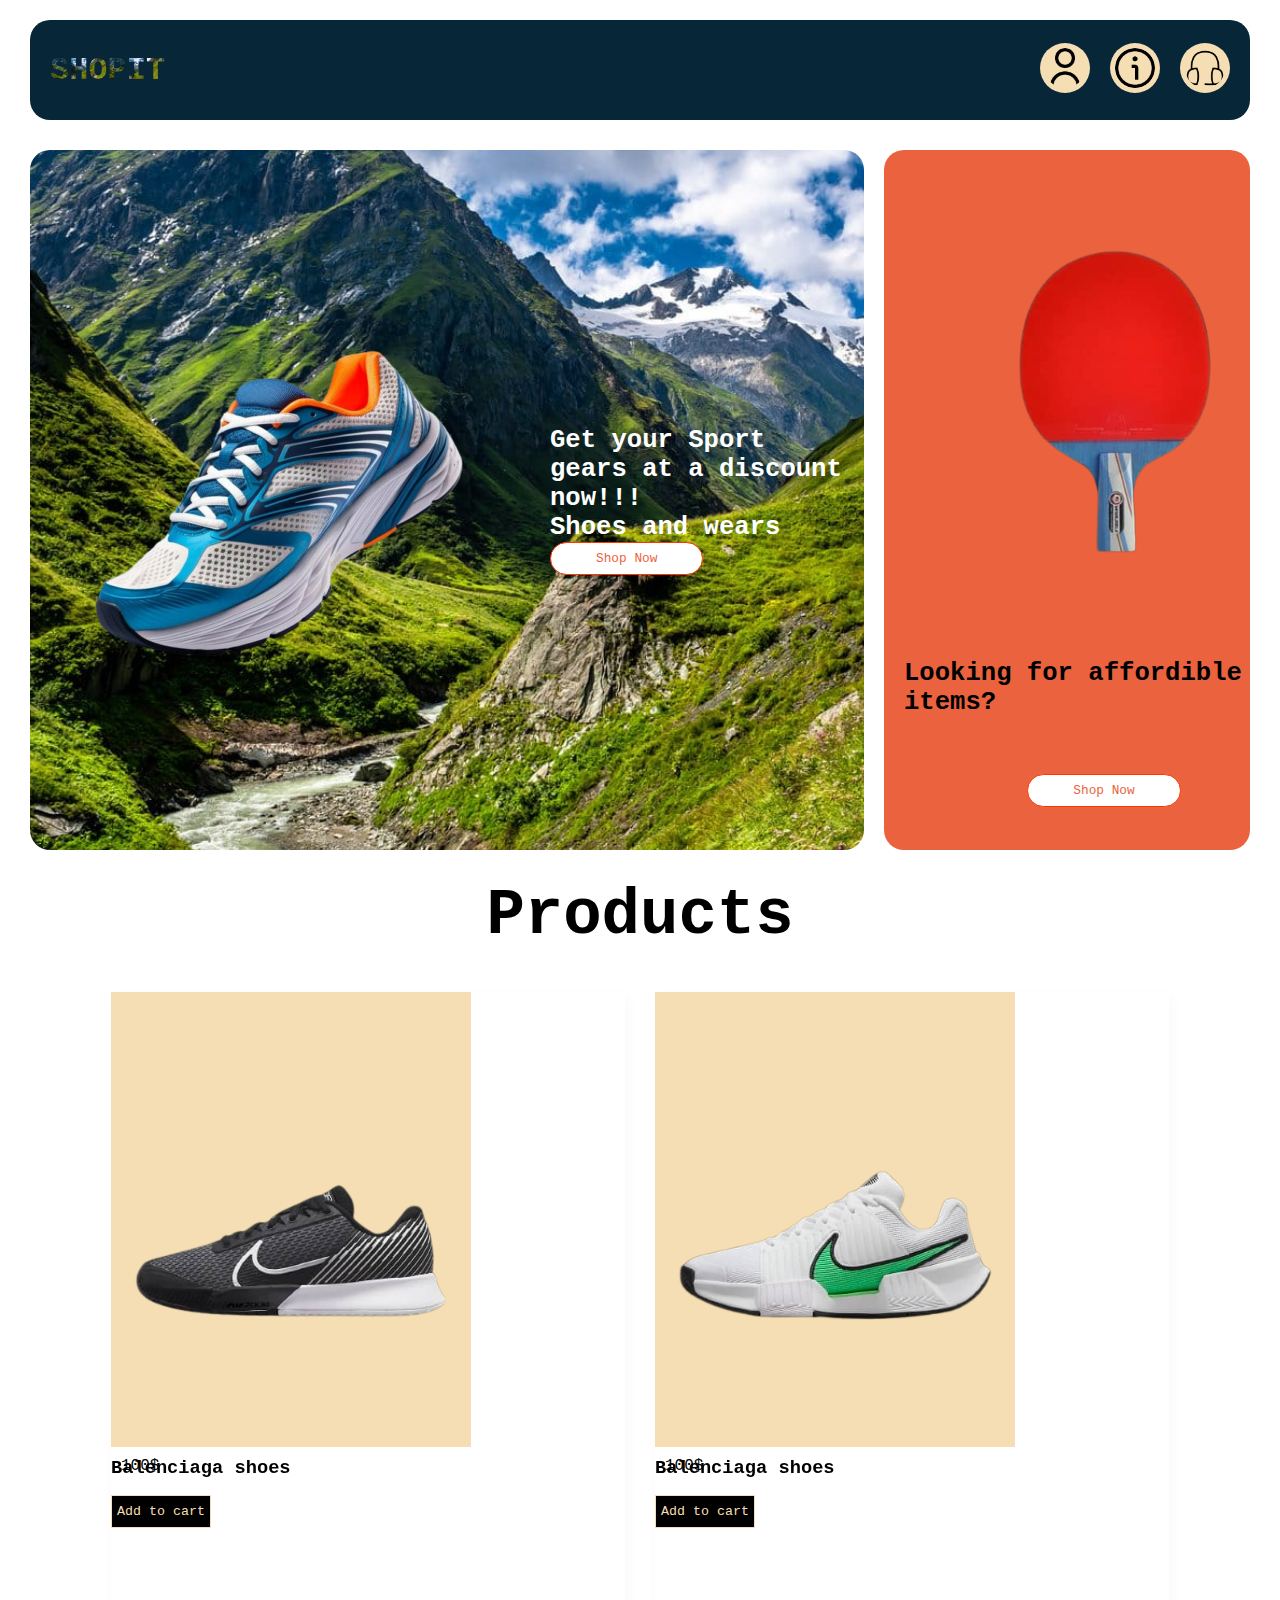
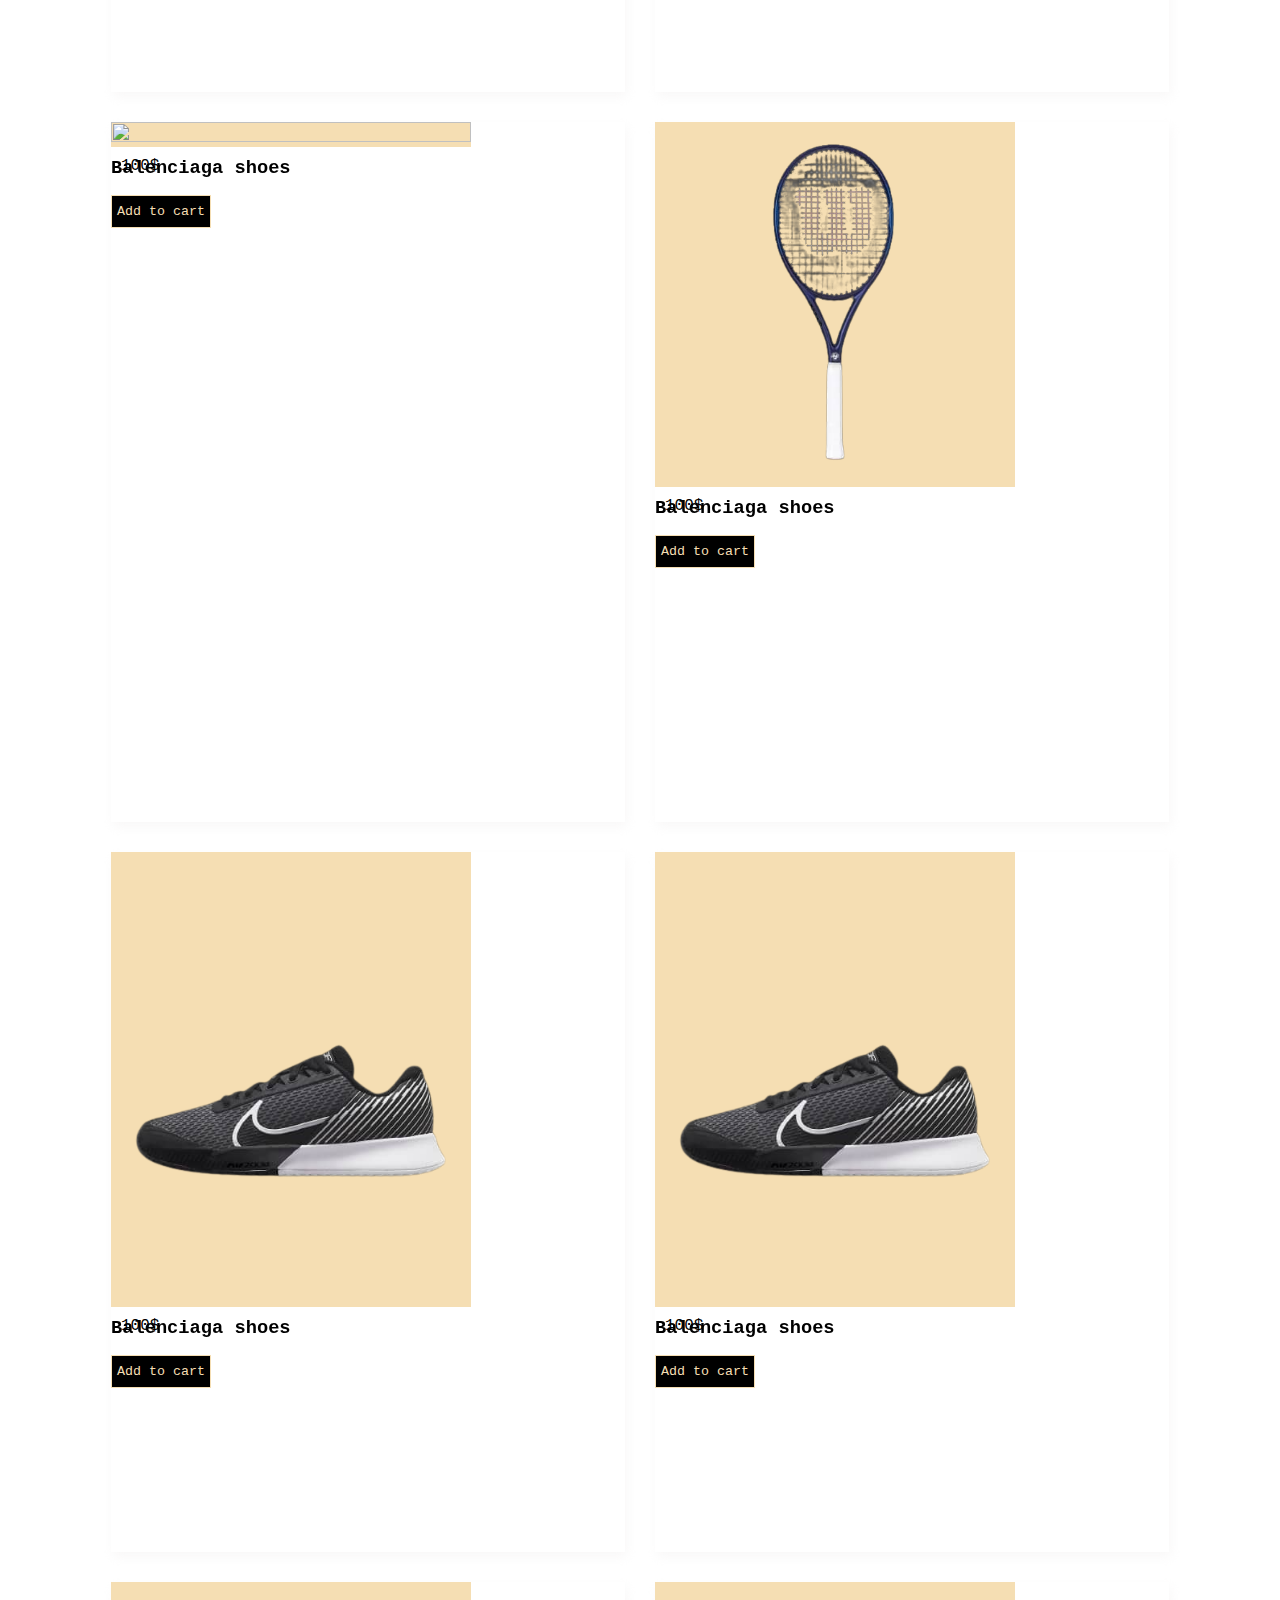
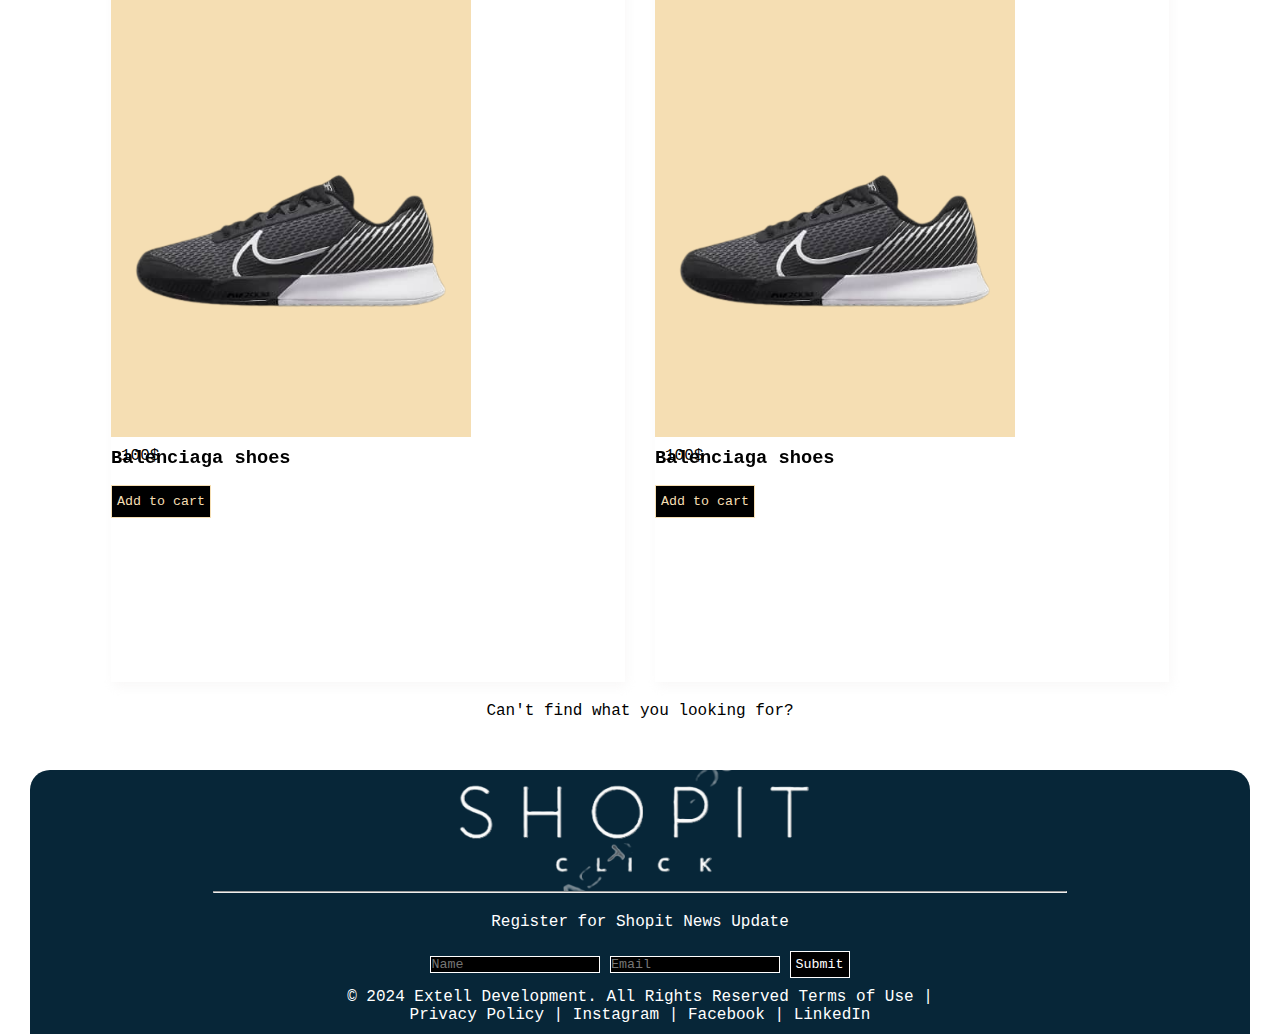
==== personal/index.html @ 9f194ce3 "Add files via upload" ====
<!DOCTYPE html>
<html lang="en">
  <head>
    <meta charset="UTF-8" />
    <meta name="viewport" content="width=device-width, initial-scale=1.0" />
    <title>Document</title>
    <link rel="stylesheet" href="style.css" />
    <link
      rel="stylesheet"
      href="https://cdnjs.cloudflare.com/ajax/libs/font-awesome/6.5.2/css/all.min.css"
      integrity="sha512-SnH5WK+bZxgPHs44uWIX+LLJAJ9/2PkPKZ5QiAj6Ta86w+fsb2TkcmfRyVX3pBnMFcV7oQPJkl9QevSCWr3W6A=="
      crossorigin="anonymous"
      referrerpolicy="no-referrer"
    />
    <script src="index.js"></script>
  </head>
  <body id="body">
    <header>
      <div class="text">
        <h1>SHOPIT</h1>
      </div>
      <div>
        <ul class="nav-link" id="nav-link">
          <li>
            <a href="profile.html"
              ><img src="asset/image/user.png" alt="Profile"
            /></a>
          </li>
          <li>
            <a href="store.html"
              ><img src="asset/image/info (1).png" alt="Info"
            /></a>
          </li>

          <li>
            <a href="support.html"
              ><img src="asset/image/headset.png" alt="support"
            /></a>
          </li>
        </ul>
      </div>

      <a href="#nav-link" class="nav-btn">
        <div class="menu-btn">
          <img src="asset/image/images.png" alt="" />
        </div>
      </a>
    </header>

    <section>
      <div class="main">
        <div>
          <img src="asset/image/blue-shoe.png" alt="" />
        </div>
        <div>
          <div class="banner">
            <div class="advert">
              <h1>Get your Sport gears at a discount now!!!</h1>
              <h2>Shoes and wears</h2>
              <button class="advert-button">
                <a href="store.html">Shop Now</a>
              </button>
            </div>
          </div>
        </div>
      </div>

      <div class="main2">
        <img src="asset/image/bat-r.png" alt="">
        <h2>
          Looking for affordible items?
        </h2>
        <button class="advert-button">
          <a href="store.html">Shop Now</a>
        </button>
      </div>
    </section>



    <div class="scroll">
      

      <div class="products">
        <div class="section">
          <div class="text2">
            <h1>Products</h1>
          </div>

          <div class="product-list">
            <div class="product-item">
              <div class="boxes grid-item">
                <div class="item-image-holder">
                  <img src="asset/image/shoe1-removebg-preview.png" alt="" />
                </div>
                <h3>Balenciaga shoes</h3>
                <p class="price">
                  100$<i class="fa fa-usd" aria-hidden="true"></i>
                </p>
                <button class="add-cart">
                  <i class="fa fa-cart-plus" aria-hidden="true"></i>Add to cart
                </button>
              </div>

              <div class="boxes grid-item">
                <div class="item-image-holder">
                  <img src="asset/image/shoe2-removebg-preview.png" alt="" />
                </div>
                <h3>Balenciaga shoes</h3>
                <p class="price">
                  100$<i class="fa fa-usd" aria-hidden="true"></i>
                </p>
                <button class="add-cart">
                  <i class="fa fa-cart-plus" aria-hidden="true"></i>Add to cart
                </button>
              </div>

              <div class="boxes grid-item">
                <div class="item-image-holder">
                  <img src="asset/image/bat-removebg-preview.png" alt="" />
                </div>
                <h3>Balenciaga shoes</h3>
                <p class="price">
                  100$<i class="fa fa-usd" aria-hidden="true"></i>
                </p>
                <button class="add-cart">
                  <i class="fa fa-cart-plus" aria-hidden="true"></i>Add to cart
                </button>
              </div>

              <div class="boxes grid-item">
                <div class="item-image-holder">
                  <img src="asset/image/rack-removebg-preview.png" alt="" />
                </div>
                <h3>Balenciaga shoes</h3>
                <p class="price">
                  100$<i class="fa fa-usd" aria-hidden="true"></i>
                </p>
                <button class="add-cart">
                  <i class="fa fa-cart-plus" aria-hidden="true"></i>Add to cart
                </button>
              </div>

              <div class="boxes grid-item">
                <div class="item-image-holder">
                  <img src="asset/image/shoe1-removebg-preview.png" alt="" />
                </div>
                <h3>Balenciaga shoes</h3>
                <p class="price">
                  100$<i class="fa fa-usd" aria-hidden="true"></i>
                </p>
                <button class="add-cart">
                  <i class="fa fa-cart-plus" aria-hidden="true"></i>Add to cart
                </button>
              </div>

              <div class="boxes grid-item">
                <div class="item-image-holder">
                  <img src="asset/image/shoe1-removebg-preview.png" alt="" />
                </div>
                <h3>Balenciaga shoes</h3>
                <p class="price">
                  100$<i class="fa fa-usd" aria-hidden="true"></i>
                </p>
                <button class="add-cart">
                  <i class="fa fa-cart-plus" aria-hidden="true"></i>Add to cart
                </button>
              </div>

              <div class="boxes grid-item">
                <div class="item-image-holder">
                  <img src="asset/image/shoe1-removebg-preview.png" alt="" />
                </div>
                <h3>Balenciaga shoes</h3>
                <p class="price">
                  100$<i class="fa fa-usd" aria-hidden="true"></i>
                </p>
                <button class="add-cart">
                  <i class="fa fa-cart-plus" aria-hidden="true"></i>Add to cart
                </button>
              </div>

              <div class="boxes grid-item">
                <div class="item-image-holder">
                  <img src="asset/image/shoe1-removebg-preview.png" alt="" />
                </div>
                <h3>Balenciaga shoes</h3>
                <p class="price">
                  100$<i class="fa fa-usd" aria-hidden="true"></i>
                </p>
                <button class="add-cart">
                  <i class="fa fa-cart-plus" aria-hidden="true"></i>Add to cart
                </button>
              </div>
            </div>
            <div class="cant">
              <a href="store.html">Can't find what you looking for?</a>
            </div>
          </div>
        </div>
      </div>
    </div>

    <footer class="support-footer-index">
      <img src="asset/image/logo2.png" alt="" />
      <div class="footer-line-index">
        <hr />
      </div>

      <p class="register-index">Register for Shopit News Update</p>

      <div class="register-input-index">
        <input type="name" placeholder="Name" />
        <input type="email" placeholder="Email" />
        <button>Submit</button>
      </div>

      <div class="lastline-index">
        <p>
          © 2024 Extell Development. All Rights Reserved Terms of Use | Privacy
          Policy | Instagram | Facebook | LinkedIn
        </p>
      </div>
    </footer>
  </body>
</html>
---- personal/style.css ----
:root {
  --cream: wheat;
  --bg-color-light: #ffffff;
  --text-color-light: #000000;
  --bg-color-dark: #1a1a1a;
  --text-color-dark: #ffffff;
}
* {
  box-sizing: border-box;
  margin: 0;
  padding: 0;
  font-family: "Courier New", Courier, monospace;
}

.logo a {
  text-decoration: none;
  color: black;
  background-color: none;

  height: 80%;
}

body {
  height: 100vh;
  background-color: var(--bg-color-light);
  color: var(--text-color-light);
  padding: 0 30px;
  width: 100%;
}

body.dark-mode {
  background-color: var(--bg-color-dark);
  color: var(--text-color-dark);
}

header {
  width: 100%;
  display: flex;
  justify-content: space-between;
  height: 100px;
  z-index: 2;
  background-color: #072638;
  color: var(--cream);
  border-radius: 20px;
  margin-top: 20px;
  padding: 0 20px;
  place-items: center;
}

header ul {
  list-style: none;
}

header ul img {
  width: 50px;
  background-color: var(--cream);
  border-radius: 50px;
  padding: 5px;
}

header ul img:hover {
  background-color: white;
}

header .text {
  font-size: 1rem;
}


.text {
  text-align: center;
  font-size: 2rem;
}

.text h1 {
  background-image: url("asset/image/bg3.jpg");
  background-size: contain;
  -webkit-background-clip: text;
  background-clip: text;
  color: transparent;
}

.nav-link {
  display: flex;
  gap: 20px;
  background-color: #072638;
  transition: ease-in-out 1s;
}

.nav-link ul {
  list-style: none;
}

.nav-link li a {
  text-decoration: none;
  color: var(--cream);
}

.nav-btn {
  background-color: var(--cream);
  display: none;
}

.menu-btn {
  transition: ease-in-out 1s;
  display: none;
}

.menu-btn img {
  width: 40px;
}

.menu-btn div {
  padding: 2px;
  background-color: black;
  width: 30px;
  border-radius: 3px;
}

/* This is for the index body */
section{
  display: flex;
  gap: 20px;
  margin-top: 30px;
  height: 700px;
}

.main {
  background-image: url("asset/image/bg3.jpg");
  background-size: cover;
  background-attachment: fixed !important;
  -webkit-background-attachment: fixed !important;
  border-radius: 20px;
  display: flex;
  place-items: center;
  width: 70%;
}

.main2{
  width: 30%;
  display: grid;
  place-items: center;
  gap: 10px;
  padding: 20px;
  background-color: #eb633e;
  border-radius: 20px;
}

.main2 img{
  width: 400px;
}

.main2 h2{
  font-size: 2vw;
}




.advert{
  color: white;
  padding: 20px;
}

.advert h1 {
  font-size: 2vw;
  transition: ease-in-out 0.5s;
}

.advert h2 {
  font-size: 2vw;
  transition: ease-in-out;
}

.advert-button {
  padding: 8px 45px;
  background-color: white;
  border: 1.5px solid #f93802 ;
  border-radius: 50px;
  transition: ease-in-out 0.5s;
  font-size: 1vw;
}

.advert-button a {
  text-decoration: none;
  color: #eb633e;

}

.advert-button:hover {
  background-color: var(--cream);
  color: black;
}

.advert-button a:hover {
  color: black;
}

.intro {
  width: 100%;
  text-align: center;
  display: grid;
  place-content: center;
  padding-top: 40px;
  z-index: 1;
}

.intro aside {
  width: 800px;
}

.intro aside p {
  padding: 30px;
}

.image-holder {
  height: 400px;
  width: calc(100% - 60%);
  padding-right: 20px;
}

.image-holder img {
  height: 100%;
  width: 100%;
}

.text2 {
  text-align: center;
  margin-top: 30px;
  font-size: 2rem;
}

.item-image-holder {
  width: 70%;
  background-color: var(--cream);

  overflow: hidden;
}

.item-image-holder img {
  height: 100%;
  width: 100%;
  transition: ease-in-out;
}

.item-image-holder2 img {
  height: 90%;
  width: 90%;
  transition: ease-in-out;
}

.item-image-holder img:hover {
  transform: scale(150%);
}

.item-image-holder2 img:hover {
  transform: scale(150%);
}

.item-image-holder2 {
  overflow: hidden;
}

.static {
  width: 100%;
  display: grid;
  place-items: center;
}

.static img {
  height: 700px;
}

.cant {
  width: 100%;
  display: grid;
  place-items: center;
}

.cant a:hover {
  color: var(--cream);
}

.cant a {
  text-decoration: none;
  color: black;
  padding-bottom: 30px;
}

.support-footer-index {
  width: 100%;
  display: grid;
  place-items: center;
  background-color: #072638;
  border-top-left-radius: 20px;
  border-top-right-radius: 20px;
}

.support-footer-index img {
  width: 400px;
}

.footer-line-index {
  width: 70%;
}

.register-index {
  color: white;
  margin-top: 20px;
}

.register-input-index {
  margin-top: 20px;
}

.register-input-index input {
  background-color: black;
  border: 1px solid white;
  color: white;
}

.register-input-index button {
  background-color: black;
  border: 1px solid white;
  color: white;
  padding: 5px;
}

.lastline-index {
  width: 100%;
  display: grid;
  place-items: center;
  margin-top: 10px;
}

.lastline-index p {
  width: 50%;
  text-align: center;
  color: white;
  padding-bottom: 10px;
}
/*this is for the store styling*/

.advert-pic {
  width: 100%;
  height: 500px;
  background-image: url("asset/image/bg2.jpg");
  background-size: cover;
  padding-top: 80px;
}

.advert-pic div {
  display: flex;
  justify-content: space-between;
  place-items: center;
}

.advert-pic p {
  font-size: 3rem;
  padding-left: 20px;
}

@media screen and (max-width: 540px) {
  .advert-pic p {
    font-size: 25px;
  }
}

.advert-pic img {
  width: 400px;
}

.advert-pic button {
  display: grid;
  place-items: center;
  border-radius: 50px;
  padding: 8px;
  border: none;
}

.product-item {
  width: 100%;
  padding: 10px;
  transition: ease-in-out;
  gap: 10px;
  display: grid;
  grid-template-columns: repeat(auto-fit, minmax(500px, 1fr));
}

.product-item h3 {
  margin-top: 10px;
  position: fixed;
}

.product-list {
  padding: 20px 5%;
  width: 100%;
}

.boxes {
  height: 700px;
  padding: 0px;
  padding-bottom: 10px;
  margin: 10px;
  text-align: left;
  /* border: 2px solid var(--cream); */
  box-shadow: 2px 5px 10px rgba(226, 222, 222, 0.2);
  overflow: hidden;
}

.add-cart {
  padding: 8px 5px;
  margin-top: 10px;
  background-color: black;
  color: var(--cream);
  border: 1.5px solid var(--cream);
  transition: ease-in-out 0.5s;
}

.add-cart:hover {
  background-color: var(--cream);
  color: black;
}

.price {
  padding: 10px;
}

.product-item2 {
  padding: 10px;
  display: grid;
  grid-template-columns: repeat(auto-fit, minmax(300px, 1fr));
}

.drop-down-container {
  height: 40px;
  width: 30px;

  position: relative;
}

.drop-down-container:hover .drop-down-list {
  display: block;
}

.drop-down-list {
  position: absolute;
  background-color: white;
  box-shadow: 0 15px 20px rgba(30, 30, 30, 0.2);
  width: 100%;
  display: none;
}

.store-footer {
  background-color: #072638;
  width: 100%;
  display: grid;
  place-items: center;
}

.store-footer .footer-line {
  padding-top: 30px;
}

/* This for the login */

.drop-down-list ul li:hover {
  background-color: whitesmoke;
  color: black;
}

.login-body {
  width: 100vw;
  min-height: 100vh;
  display: grid;
  place-items: center;
}

.login-holder {
  height: 700px;
  box-shadow: 0 0 20px rgba(30, 30, 30, 0.2);
  padding: 40px;
  display: flex;
  place-content: center;
  position: relative;
}

.inner-login {
  padding: 40px;
  display: flex;
  flex-direction: column;
  place-content: center;
  height: 100vh;
  background-color: var(--cream);
  color: black;
}

.login {
  display: flex;
  width: 300px;
  box-shadow: 0 0 20px rgba(30, 30, 30, 0.2);
  flex-direction: column;
}

.inner-login button {
  background-color: black;
  color: var(--cream);
  padding: 5px;
}

.inner-login button:hover {
  background-color: var(--cream);
  color: black;
}

.login-holder .inner-login a {
  text-decoration: none;
  color: black;
  font-size: 1.3rem;
  text-align: center;
}

.login h1 {
  text-align: center;
  font-size: 1.8rem;
  margin-bottom: 20px;
}

.input1 {
  padding-bottom: 20px;
}

.input2 {
  padding-bottom: 30px;
}

.input1 input {
  width: 100%;
  padding: 10px;
}

.input2 input {
  width: 100%;
  padding: 10px;
}

.login-sidebar {
  background-image: url("asset/image/bg2.jpg");
  background-size: cover;
  width: 30%;
  display: grid;
  place-items: center;
  font-size: 3rem;
  color: var(--cream);
  box-shadow: 0 0 20px rgba(30, 30, 30, 0.2);
}

.login-sidebar img {
  width: 100%;
}

.carry {
  background-image: url("asset/image/");
}

/* This is for the support */

.support-body {
  background-image: url("asset/image/bg.jpg");
  background-size: cover;
  height: 100%;
  width: 100%;
}
.support-section-1 {
  color: white;
  display: grid;
  place-items: center;
  padding: 200px;
  margin-bottom: 50px;
  grid-template-columns: repeat(auto-fit, minmax(300px, 1fr));
}

.support-section-1 a {
  text-decoration: none;
  color: var(--cream);
  padding-top: 20px;
  font-family: cursive;
}
.ss1 {
  width: 300px;
  text-align: center;
  padding-top: 50px;
}

.support-footer {
  width: 100%;
  display: grid;
  place-items: center;
}

.footer-line {
  width: 70%;
  padding-top: 20px;
}

.register {
  margin-top: 20px;
  color: white;
}

.register-input {
  margin-top: 20px;
  background-color: none;
}

.register-input input {
  background-color: black;
  border: 1px solid white;
  color: white;
  width: 200px;
  margin-right: 10px;
}

.register-input button {
  background-color: black;
  border: 1px solid white;
  color: white;
  padding: 5px;
}

.lastline {
  width: 100%;
  display: grid;
  place-items: center;
  margin-top: 10px;
}

.lastline p {
  width: 50%;
  text-align: center;
  color: white;
}

/* this is for profile */

.profile-holder {
  width: 100%;
  display: grid;
  place-items: center;
  padding: 300px;
  padding-top: 80px;
  padding-bottom: 50px;
}

.inner-profile-holder {
  box-shadow: 0 0 20px rgba(30, 30, 30, 0.2);
  width: 100%;
  margin: 0%;
  margin-top: 50px;
}

.text-profile {
  text-align: center;
  padding-top: 30px;
  font-size: 2rem;
}

.text-profile h1 {
  font-size: 5vw;
  background-image: url("asset/image/bg3.jpg");
  background-size: contain;
  -webkit-background-clip: text;
  background-clip: text;
  color: transparent;
}

.pfp {
  display: grid;
  place-items: center;
}

.pfp img {
  width: 250px;
  border: 1px solid black;
  border-radius: 50%;
}

.profile-list a {
  text-decoration: none;
  color: black;
  padding: 20px;
  display: flex;
  justify-content: space-between;
}

.profile-list a li {
  list-style: none;
  margin: 10px;
}

.welcome {
  padding: 20px;
  text-align: center;
}

.profile-list p {
  background-color: whitesmoke;
  width: 100%;
  padding: 10px;
}

.profile-list li {
  text-decoration: none;
  padding-left: 10px;
}

.bottom-log a {
  text-decoration: none;
  color: red;
}

.support-footer-index .footer-line-profile {
  padding-top: 30px;
  color: white;
}

/* this is for signup*/

.signup-holder {
  width: 100%;
  padding: 300px;
}

.inner-signup-holder {
  width: 100%;
  padding: 100px;
  box-shadow: 0 0 20px rgba(30, 30, 30, 0.2);
}

.signup {
  display: flex;
  flex-direction: column;
  padding: 20px;
}

.signup h1 {
  text-align: center;
}

.signup input {
  padding: 20px;
  margin: 30px;
}

.signup button {
  width: 200px;
}

.signup-button {
  display: grid;
  place-items: center;
}

.signup-button button {
  padding: 5px;
}
.signup-button a {
  padding-top: 30px;
  text-decoration: none;
  color: black;
}

.signup-button button a {
  text-decoration: none;
  color: white;
  padding-bottom: 20px;
}

.signup-button button:hover {
  background-color: black;
  color: white;
}

.signup-button button a:hover {
  color: white;
}

/* this is for the media screen */

@media screen and (max-width: 540px) {
  header {
    width: 100%;
    position: relative;
  }

  header button {
    display: none;
  }

  .nav-link {
    display: none;
    transition: ease-in-out 1s;
    z-index: 1;
    font-size: 1rem;
  }

  .nav-link:target {
    /* position: absolute; */
    display: block;
    top: 70px;
    padding: 0px;
    margin-top: 300px;
    margin-left: 0px;
    height: 10ovh;
    width: 100vw;
    color: var(--cream);
  }

  .nav-link li a {
    padding: 14px 8px 8px 14px;
    color: black;
    width: 100%;
    height: 100%;
    display: flex;
    flex-direction: row;
    gap: 20px;
    padding-bottom: 20px;
    align-items: center;
    color: var(--cream);
  }

  .nav-link li a:hover {
    color: black;
  }

  .nav-btn {
    background-color: var(--cream);
    padding-top: 10px;
  }

  .text h1 {
    font-size: 15vw;
    background-image: url("asset/image/bg2.jpg");
    background-size: contain;
    background-clip: text;
    color: transparent;
  }

  /* .text h1 {
    padding: 10px 10px;
    width: 40px;
    font-size: 3rem;
    text-align: center;
  } */

  .static {
    width: 100%;
    display: grid;
    place-items: center;
    text-align: center;
    font-size: 1rem;
  }

  .static img {
    height: 80%;
    width: 80%;
    padding-top: 20px;
  }
  .product-item2 {
    display: grid;
    grid-template-columns: repeat(auto-fit, minmax(230px, 1fr));
    width: auto;
  }

  .cant {
    font-size: 0.5rem;
  }
  .boxes {
    /* width: 70%; */
    text-align: center;
    padding: 0;
    min-height: 300px !important;
  }

  .boxes img {
    width: 80%;
    height: 100%;
  }

  .advert h1:hover {
    font-size: 2.3rem;
  }
  .advert h2:hover {
    font-size: 1.1rem;
  }

  .advert-button {
    border-radius: 50px;
  }
  .advert h2 {
    font-size: 2rem;
  }

  .product-list {
    padding-left: 20px;
  }

  .add-cart:hover {
    background-color: var(--cream);
    color: black;
  }

  .text2 h1 {
    font-size: 2rem;
  }

  .add-cart,
  .price {
    padding: 5px;
    font-size: 1rem;
    text-align: center;
  }

  .product-item {
    display: grid;
    grid-template-columns: repeat(auto-fit, minmax(150px, 1fr));
    padding: 0;
    place-items: center;
    text-align: center;
  }
  .advert-pic {
    width: 100%;
    background-size: cover;
    height: 300px;
    padding-top: 20px;
  }

  .advert-pic p {
    font-size: 1.5rem;
    padding-left: 20px;
  }

  .advert-pic img {
    width: 200px;
  }

  .advert-pic button {
    margin: 20px;
  }

  .advert h1 {
    font-size: 3rem;
  }

  .bottom-image-holder img {
    width: 100%;
  }

  .support-body {
    height: 100vh;
  }

  .login-body {
    padding: 0;
  }

  .login-holder {
    display: grid;
    place-items: center;
    overflow: hidden;
    padding: 0;
    width: 100%;
    height: 100vh;
  }

  .login-sidebar {
    position: absolute;
    height: 100%;
    width: 100%;
  }

  .inner-login {
    z-index: 1;
    background-color: rgba(30, 30, 30, 0.548);
    width: inherit;
  }

  .login {
    height: 100%;
    width: 100vw;
  }

  form {
    display: flex;
    flex-direction: column;
    width: 100%;
    padding: 10px;
    place-items: center;
  }
  form input {
    padding: 20px;
    margin: 20px;
    width: 400px;
  }

  .bin {
    width: 200px;
  }

  .bin:hover {
    background-color: black;
    color: white;
  }

  .intro aside {
    width: 100%;
    font-size: 1rem;
    color: white;
  }

  .support-footer-index {
    width: 100%;
    font-size: 0.3rem;
  }

  .support-footer-index {
    font-size: 1rem;
  }

  .scroll {
    background-color: #072638;
  }

  .support-footer-index img {
    width: 100%;
  }

  .footer-line-index {
    width: 70%;
  }

  .register-input-index input {
    background-color: black;
    border: 1px solid white;
    color: white;
    width: 100px;
  }

  .support-footer {
    width: 100%;
  }

  .footer-line {
    width: 70%;
  }

  .register-input input {
    background-color: black;
    border: 1px solid white;
    color: white;
    width: 100px;
  }

  .support-body {
    background-size: cover;
    height: 100%;
    width: 100%;
  }

  .support-section-1 {
    color: white;
    display: grid;
    place-items: center;
    padding: 0px;
    margin-bottom: 50px;
    grid-template-columns: repeat(auto-fit, minmax(400px, 1fr));
  }

  .ss1 {
    width: 300px;
    text-align: center;
    padding-top: 50px;
  }

  .profile-holder {
    max-width: 100%;
    padding: 30px;
    z-index: -1;
  }

  .signup-holder {
    width: 100%;
    padding: 20px;
  }

  .inner-signup-holder {
    padding: 10px;
  }

  .signup {
    padding: 10px;
  }

  .signup-button button {
    padding: 5px;
  }

  .signup-button button:hover {
    background-color: black;
    color: white;
  }
  .pfp img {
    width: 150px;
  }
}

@media screen and (max-width: 360px) {
  .text h1 {
    font-size: 2rem;
    text-align: center;
  }

  .text {
    text-align: center;
  }

  .advert h1 {
    font-size: 10px;
  }

  .item-image-holder {
    width: 10;
  }

  .item-image-holder img {
    height: 20px;
    width: 100px;
  }

  .product-list {
    padding-left: 0px;
    padding-right: 0px;
    padding-top: 0px;
    padding-bottom: 0px;
  }

  .boxes img {
    width: 100%;
    height: 100%;
    display: flex;
    padding-bottom: 20px;
  }

  .boxes {
    height: 100px;
    width: 100%;
  }

  .text2 h1 {
    font-size: 2rem;
  }

  .advert h1 {
    font-size: 20px;
  }
}

@media screen and (min-width: 541px) {
  .nav-btn {
    display: none;
    transition: ease-in-out 1s;
  }
}
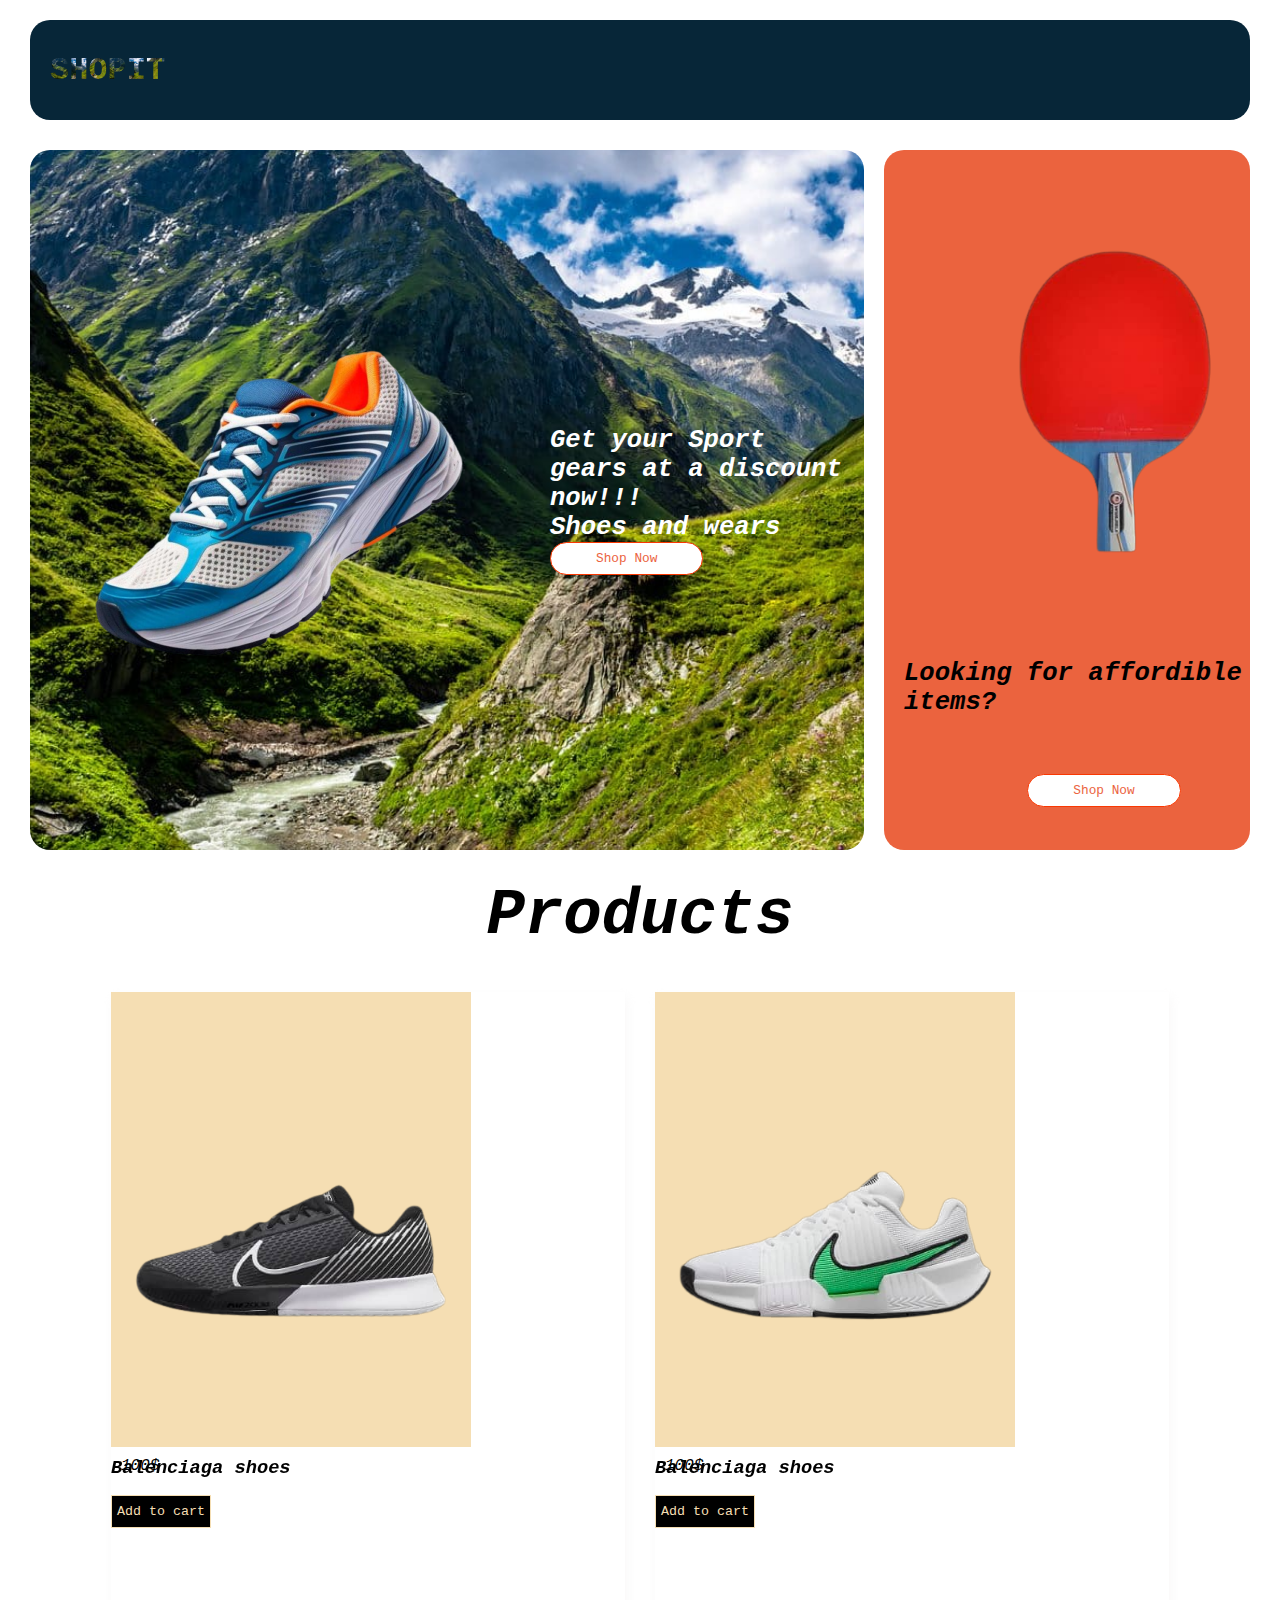
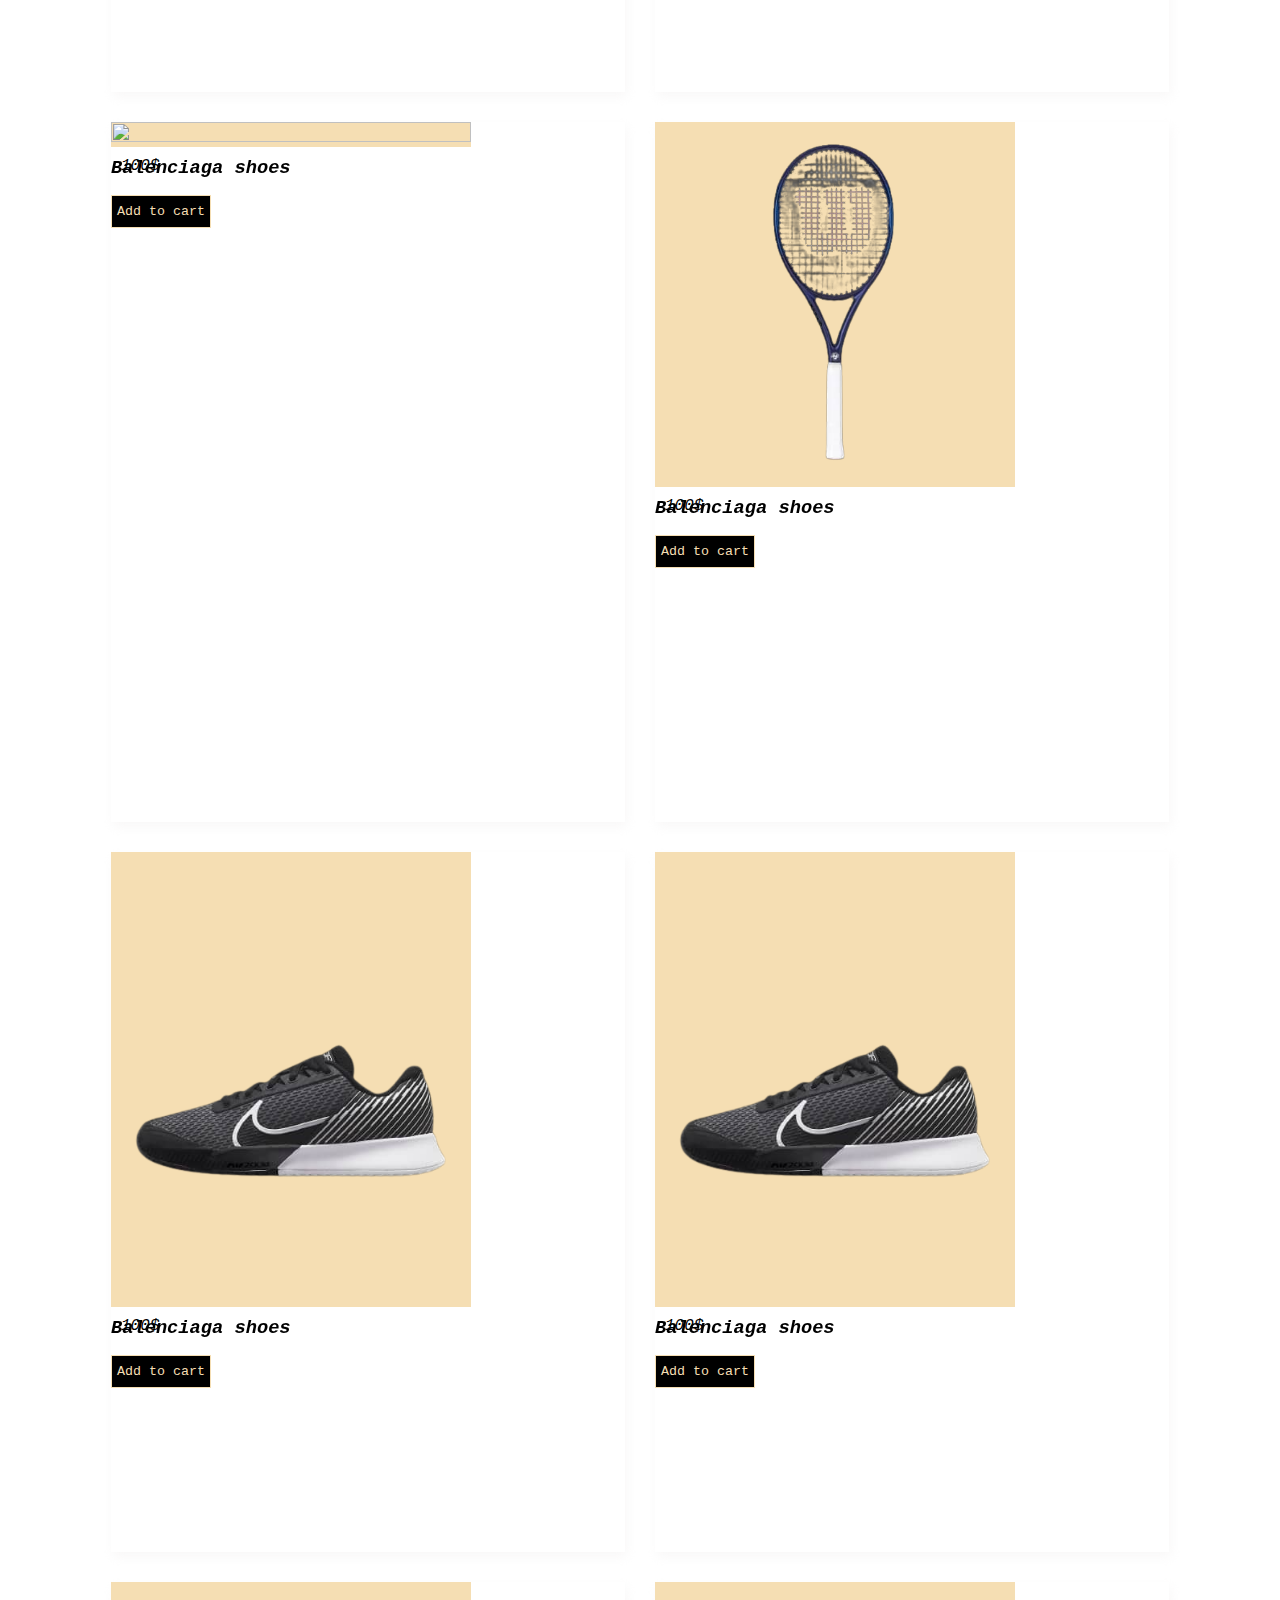
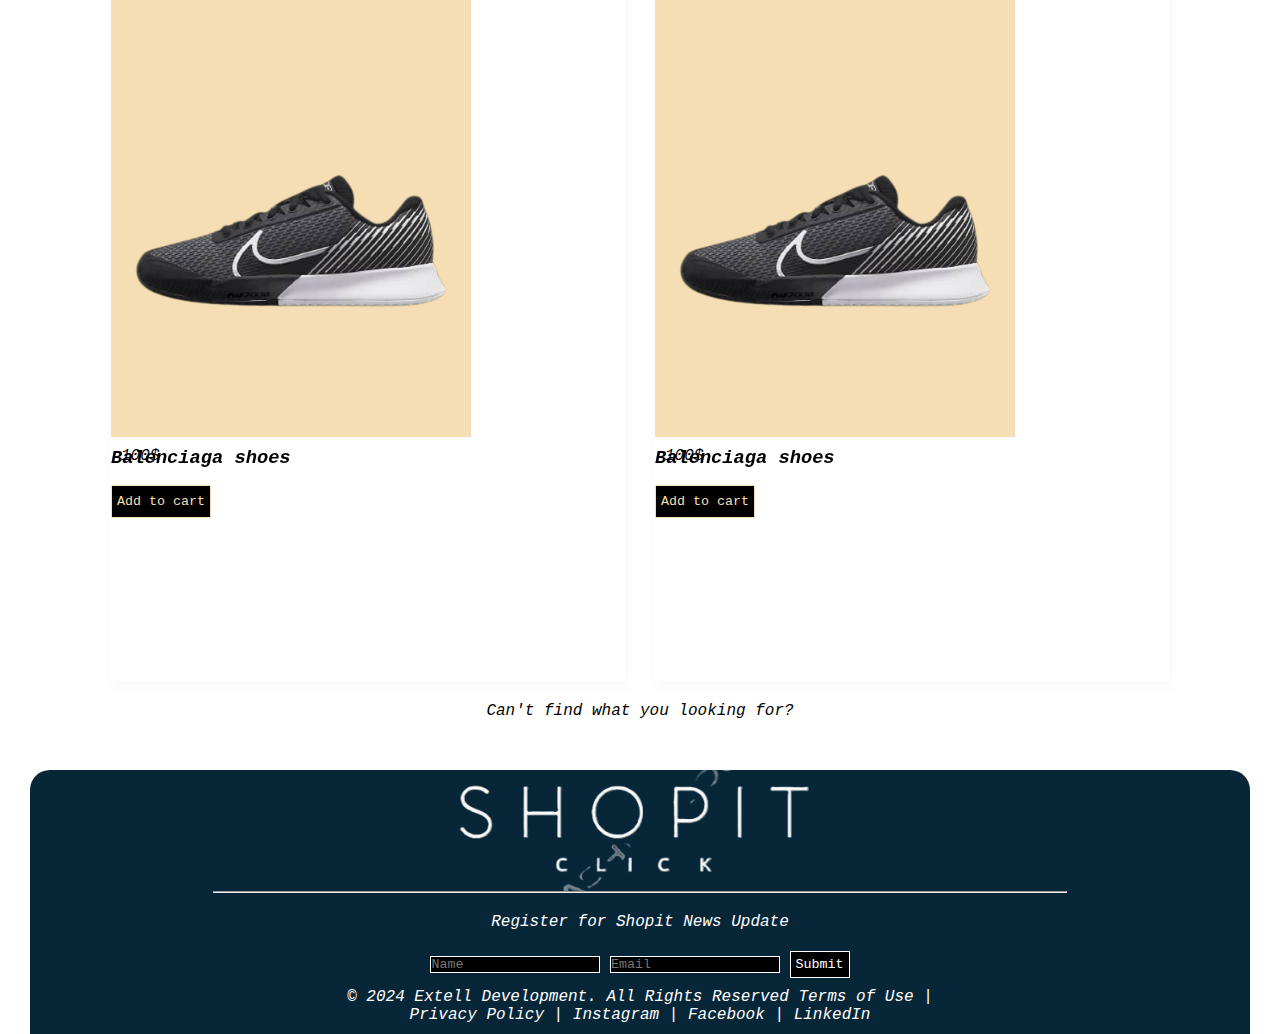
==== commit d958e489: "m" ====
--- a/personal/index.html
+++ b/personal/index.html
@@ -23,19 +23,17 @@
         <ul class="nav-link" id="nav-link">
           <li>
             <a href="profile.html"
-              ><img src="asset/image/user.png" alt="Profile"
-            /></a>
+              ><i class="fa fa-user" aria-hidden="true"></a>
           </li>
           <li>
             <a href="store.html"
-              ><img src="asset/image/info (1).png" alt="Info"
-            /></a>
+              ><i class="fa fa-cart-arrow-down" aria-hidden="true"></i
+                ></a>
           </li>
 
           <li>
             <a href="support.html"
-              ><img src="asset/image/headset.png" alt="support"
-            /></a>
+              ><i class="fa-headphones" ></i></a>
           </li>
         </ul>
       </div>
